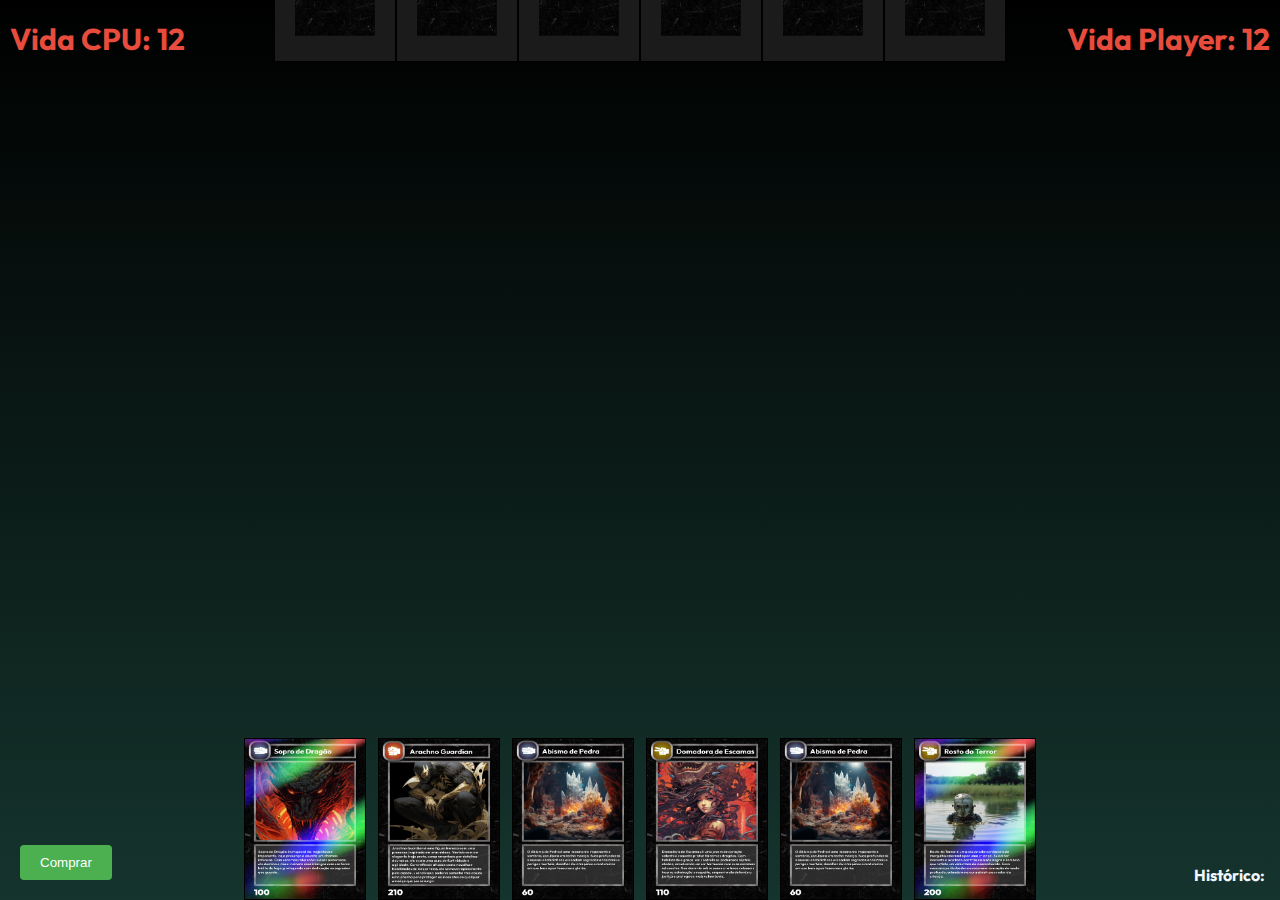
==== index.html @ d08a7989 "FIX: nome do arquivo v.1.5" ====
<!DOCTYPE html>
<html lang="pt-br">
<head>
    <meta charset="UTF-8">
    <link href="https://fonts.googleapis.com/css2?family=Outfit:wght@400;700&display=swap" rel="stylesheet">
    <meta name="viewport" content="width=device-width, initial-scale=1.0">
    <title>Jogo de Cartas - Pedra, Papel e Tesoura</title>
    <link rel="stylesheet" href="styles.css"> <!-- Link para seu arquivo de estilos CSS -->
</head>
<body>
    <div class="game-container">
        <div class="cpu-area">
            <div class="cpu-info">
                <p>Vida CPU: <span id="cpu-life">6</span></p>
            </div>
            <div class="cpu-cards">
                <!-- Cartas da CPU serão exibidas aqui -->             
            </div>
        </div>
        <div class="middle-space">
            <div class="played-cards">
                <!-- Cartas jogadas serão exibidas aqui -->
            </div>
        </div>
        <div class="player-life">
            <p>Vida Player: <span id="player-life">6</span></p>
        </div>
        <div class="player-area">
            <button id="buy-button">Comprar</button>
            <div class="player-cards">
                <!-- Cartas do jogador serão exibidas aqui -->
            </div>
            <div class="history">
                <div class="history-title">Histórico:</div>
                <div class="history-cards"></div>
            </div>
            <div id="winner-modal" class="modal">
                <div class="modal-content">
                    <p id="winner-message">Vencedor: Jogador 1</p>
                    <button id="play-again-button">Jogar Novamente</button>
                </div>
            </div>
        </div>

    <script src="script.js"></script> <!-- Link para seu arquivo de script JavaScript -->
</body>
</html>
---- styles.css ----
body, h1, h2, h3, p {
    margin: 0;
    padding: 0;
}

.game-container {
    display: flex;
    flex-direction: column;
    justify-content: space;
    align-items: center;
    height: 100vh;
    box-sizing: border-box;
    position: relative; 
}

.middle-space {
    width: 100%;
    display: flex;
    justify-content: space-around;
    align-items: center;
    margin-top: auto;
    margin-bottom: auto;
    flex-direction: column; /* Inverte a ordem vertical das cartas */
    transform: translateY(30%); /* Ajusta a posição vertical */
    gap: 10px;
}

.middle-space:hover .card {
    transform: none; 
    z-index: initial; 
    box-shadow: none; 
}

.middle-space:hover .card img {
    transform: none;
    position: static; 
    width: auto; 
    height: auto; 
}

.player-life, .cpu-info {
    font-family: "Outfit";
    font-size: 30px;
    font-weight: bold;
    color: #e74c3c;
    position: absolute;
    top: 10px;
}

.cpu-info {
    top: 20px;
    left: 10px; 
}

.player-life {
    top: 20px;
    right: 10px; 
}

.cpu-cards {
    display: flex;
    justify-content: space-around;
    width: 100%;
    max-width: 1000px;;
    margin-top: -100px;
    margin-bottom: -500px;
}


.player-cards {
    display: flex;
    justify-content: space-around;
    width: 100%;
    max-width: 1000px;
    margin-top: 200px;
    margin-bottom: 0;
}

.player-cards .card {
    margin: 0 6px; /* Ajuste o valor de acordo com o espaçamento desejado */
}

.notification {
    position: fixed;
    top: 10px;
    left: 50%;
    transform: translateX(-50%);
    background-color: rgba(0, 0, 0, 0.8);
    color: white;
    padding: 10px 20px;
    border-radius: 5px;
    font-family: "Outfit";
    font-size: 16px;
    z-index: 1000;
}

.notification-error {
    position: fixed;
    top: 10px;
    left: 50%;
    transform: translateX(-50%);
    color: white;
    padding: 10px 20px;
    border-radius: 5px;
    font-family: "Outfit";
    font-size: 16px;
    z-index: 1000;
    background-color: #e74c3c;
}

/* Estilos para o botão "Comprar" */
#buy-button {
    background-color: #4CAF50;
    color: white;
    padding: 10px 20px;
    border: none;
    border-radius: 4px;
    cursor: pointer;
    transition: background-color 0.3s ease;
}

#buy-button:hover {
    background-color: #45a049;
}

/* Posicionamento fixo no canto inferior direito */
#buy-button {
    position: fixed;
    bottom: 20px;
    left: 20px;
}


.card {
    width: 120px; 
    height: 160px; 
    background-color: #1b1b1b;
    border: 1px solid #000; 
    display: flex;
    justify-content: center;
    align-items: center;
    cursor: pointer;
    transition: transform 0.3s cubic-bezier(0.175, 0.885, 0.32, 1.275), box-shadow 0.2s ease-in-out;
    position: relative;
    perspective: 1000px;    
    transform-style: preserve-3d;
}

.cpu-cards:hover .card {
    transform: none; 
    z-index: initial; 
    box-shadow: none; 
}

.cpu-cards:hover .card img {
    transform: none;
    position: static; 
    width: auto; 
    height: auto; 
}


.card:hover {
    transform: scale(1.7) rotate(3deg); 
    z-index: 2;
    box-shadow: 2px 2px 5px rgba(0, 0, 0, 0.5);
}

.card img {
    max-width: 100%; 
}

.card:hover img {
    transform: translateY(-60%);
    position: absolute; 
    top: 50%;
    left: 50%;
    width: 120%; 
    height: 120%; 
    transform: translate(-50%, -50%) scale(1.5); 
}

.animated-card {
    animation: cardAnimation 1s ease-in-out;
    transform-origin: center;
}


.winner-card {
    border: 2px solid rgb(27, 173, 14); /* ou a cor cinza que você preferir */
}

.draw-card {
    border: 2px solid rgb(255, 255, 255); /* ou a cor cinza que você preferir */
}

.history {
    position: absolute;
    bottom: 0;
    right: 5px;
    padding: 10px;
    border-radius: 5px;
    flex-direction: column;
    align-items: center;
}

.history-title {
    font-family: "Outfit";
    color: aliceblue;
    font-weight: bold;
    margin-bottom: 5px;
    cursor: pointer; 
}

.history-cards{
    display: flex;
    flex-direction: column; 
    gap: 5px;
    max-height: 480px; 
}

.history-cards:hover .card {
    transform: none; 
    z-index: initial; 
    box-shadow: none; 
}

.history-cards:hover .card img {
    transform: none;
    position: static; 
    width: auto; 
    height: auto; 
}

.history-cards .history-container {
    display: flex;
    gap: 5px;
}

.low-opacity {
    opacity: 0.2; /* Ou o valor de opacidade desejado */
}


/* Estilos para o modal */
.modal {
    display: none;
    position: fixed;
    z-index: 1000;
    left: 0;
    top: 0;
    width: 100%;
    height: 100%;
    background-color: rgba(0, 0, 0, 0.7);
}

.modal-content {
    border-radius: 6px;
    background: linear-gradient(180deg, #15342D 0%, #000 100%);
    max-width: 300px;
    margin: auto;
    margin-top: 20%;
    padding: 35px 71px;
    border-radius: 5px;
    text-align: center;
    font-weight: bold;
    font-family: "Outfit";
    color: white;
    display: flex;
    flex-direction: column;
    gap: 20px; /* Espaçamento vertical entre os elementos */
}


#play-again-button {
    display: inline-block;
    outline: 0;
    cursor: pointer;
    border: none;
    border-radius: 5px;
    color: #fff;
    background: #1a1717;
    font-size: 16px;
    font-weight: bold;
    padding: 10px 20px;
    text-align: center;
    text-decoration: none;
    transition: background-color 0.3s ease;
}

#play-again-button:hover {
    background: #15342d;
}

body {
    background: linear-gradient(to bottom, black, #15342d);
    background-size: cover;
    overflow: hidden;
    transform-origin: top;
}

#player-life, #cpu-life {
    font-weight: bold;
    color: #e74c3c;
}
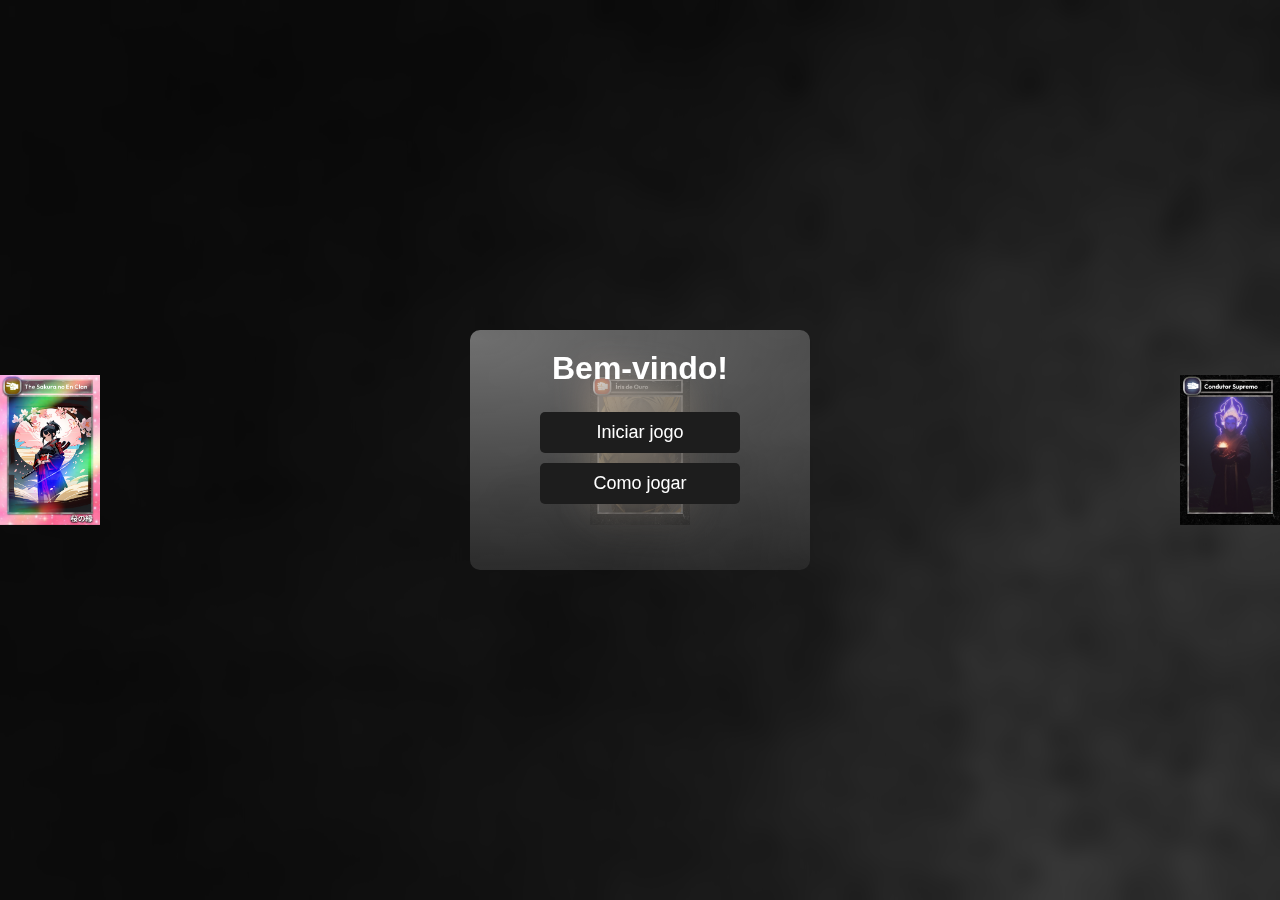
==== commit 0b506df9: "ADD: menu, button. score e etc v2.1" ====
--- a/index.html
+++ b/index.html
@@ -1,48 +1,20 @@
 <!DOCTYPE html>
-<html lang="pt-br">
+<html>
 <head>
     <meta charset="UTF-8">
-    <link href="https://fonts.googleapis.com/css2?family=Outfit:wght@400;700&display=swap" rel="stylesheet">
-    <meta name="viewport" content="width=device-width, initial-scale=1.0">
-    <title>Jogo de Cartas - Pedra, Papel e Tesoura</title>
-    <link rel="stylesheet" href="styles.css"> <!-- Link para seu arquivo de estilos CSS -->
+    <link rel="stylesheet" href="./src/css/styleSplash.css"> <!-- Link para seu arquivo de estilos CSS -->
 </head>
 <body>
-    <div class="game-container">
-        <div class="cpu-area">
-            <div class="cpu-info">
-                <p>Vida CPU: <span id="cpu-life">6</span></p>
-            </div>
-            <div class="cpu-cards">
-                <!-- Cartas da CPU serão exibidas aqui -->             
-            </div>
-        </div>
-        <div class="middle-space">
-            <div class="played-cards">
-                <!-- Cartas jogadas serão exibidas aqui -->
-            </div>
-        </div>
-        <div class="player-life">
-            <p>Vida Player: <span id="player-life">6</span></p>
-        </div>
-        <div class="player-area">
-            <button id="buy-button">Comprar</button>
-            <div class="player-cards">
-                <!-- Cartas do jogador serão exibidas aqui -->
-            </div>
-            <div class="history">
-                <div class="history-title">Histórico:</div>
-                <div class="history-cards"></div>
-            </div>
-            <div id="winner-modal" class="modal">
-                <div class="modal-content">
-                    <p id="winner-message">Vencedor: Jogador 1</p>
-                    <button id="play-again-button">Jogar Novamente</button>
-                </div>
-            </div>
-        </div>
-
-    <script src="script.js"></script> <!-- Link para seu arquivo de script JavaScript -->
+    <div class="card1"></div>
+    <div class="card2"></div>
+    <div class="card3"></div>
+    <div class="container">
+        <h1>Bem-vindo!</h1>
+        <button id="start">Iniciar jogo</button>
+        <button id="tutorial">Como jogar</button>
+        <!-- Adicione outros elementos, como logotipo ou animações, se desejar -->
+    </div>
+    <!-- Adicione outros elementos, como logotipo ou animações, se desejar -->
+    <script src="./src/js/scriptSplash.js"></script> <!-- Link para seu arquivo de script JavaScript -->
 </body>
-</html>
-
+</html>--- a/src/css/styleSplash.css
+++ b/src/css/styleSplash.css
@@ -0,0 +1,131 @@
+/* Estilize sua tela de inicialização aqui */
+
+body, h1, button {
+    margin: 0;
+    padding: 0;
+}
+
+body {
+    background-image: url("/src/background/1.jpg");
+    display: flex;
+    justify-content: center;
+    align-items: center;
+    height: 100vh;
+    font-family: Arial, sans-serif;
+    backdrop-filter: blur(10px);
+}
+
+.card1 {
+    width: 100px; /* Largura da carta */
+    height: 150px; /* Altura da carta */
+    background-image: url('/src/cartas/Papel\ 10.png'); /* Caminho para a imagem da carta */
+    background-size: cover;
+    position: absolute;
+    animation-duration: 8s; /* Duração da animação em segundos */
+    animation-timing-function: linear;
+    animation-iteration-count: infinite; /* Animação infinita */
+    right: 0;
+}
+
+.card2 {
+    width: 100px; /* Largura da carta */
+    height: 150px; /* Altura da carta */
+    background-image: url('/src/cartas/Pedra\ 2.png'); /* Caminho para a imagem da carta */
+    background-size: cover;
+    position: absolute;
+    animation-duration: 8s; /* Duração da animação em segundos */
+    animation-timing-function: linear;
+    animation-iteration-count: infinite; /* Animação infinita */
+}
+
+.card3 {
+    width: 100px; /* Largura da carta */
+    height: 150px; /* Altura da carta */
+    background-image: url('/src/cartas/Tesoura\ 14.png'); /* Caminho para a imagem da carta */
+    background-size: cover;
+    position: absolute;
+    animation-duration: 8s; /* Duração da animação em segundos */
+    animation-timing-function: linear;
+    animation-iteration-count: infinite; /* Animação infinita */
+    left: 0;
+}
+
+.container {
+    height: 200px;
+    width: 300px;
+    text-align: center;
+    background: radial-gradient(231% 135.8% at 0.9% 2.98%, rgba(255, 255, 255, 0.40) 0%, rgba(255, 255, 255, 0.00) 100%);
+    backdrop-filter: blur(21px);
+    padding: 20px;
+    border-radius: 10px;
+}
+
+
+h1 {
+    color: #ffffff;
+    font-size: 32px;
+    text-align: center;
+    margin-bottom: 20px;
+}
+
+button {
+    width: 200px;
+    background-color: #1D1D1D; /* Fundo branco */
+    color: #ffffff; /* Texto roxo */
+    border: none;
+    padding: 10px 20px;
+    font-size: 18px;
+    margin: 5px 0;
+    border-radius: 5px;
+    cursor: pointer;
+}
+
+button:hover {
+    background-color: #2ca37f; /* Fundo roxo */
+    color: #ffffff; /* Texto branco */
+}
+
+
+body {
+    overflow: hidden;
+}
+
+.card1 {
+    animation-name: moveCard1;
+}
+
+.card2 {
+    animation-name: moveCard2;
+}
+
+.card3 {
+    animation-name: moveCard3;
+}
+
+/* Define as animações de movimento para cada carta */
+@keyframes moveCard1 {
+    0% {
+        transform: translateY(100vh) rotate(0deg);
+    }
+    100% {
+        transform: translateY(-200vh) rotate(360deg);
+    }
+}
+
+@keyframes moveCard2 {
+    0% {
+        transform: translateY(100vh) rotate(0deg);
+    }
+    100% {
+        transform: translateY(-200vh) rotate(360deg);
+    }
+}
+
+@keyframes moveCard3 {
+    0% {
+        transform: translateY(100vh) rotate(0deg);
+    }
+    100% {
+        transform: translateY(-200vh) rotate(360deg);
+    }
+}
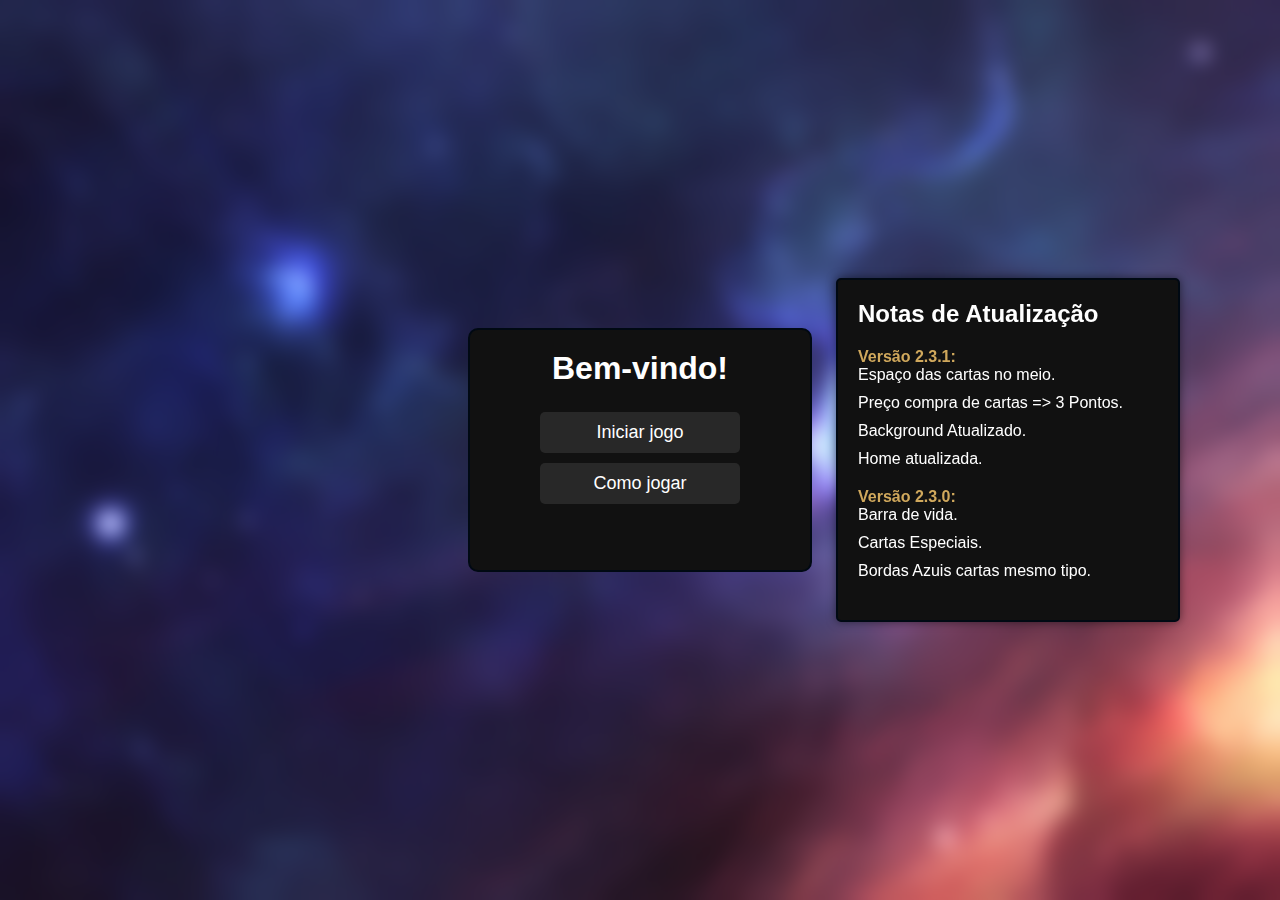
==== commit a7669c0e: "v2.3.1" ====
--- a/index.html
+++ b/index.html
@@ -2,6 +2,8 @@
 <html>
 <head>
     <meta charset="UTF-8">
+    <link rel="icon" href="/src/fav/favicon.ico" type="image/x-icon">
+    <title>Menu Inicial</title>
     <link rel="stylesheet" href="./src/css/styleSplash.css"> <!-- Link para seu arquivo de estilos CSS -->
 </head>
 <body>
@@ -14,6 +16,11 @@
         <button id="tutorial">Como jogar</button>
         <!-- Adicione outros elementos, como logotipo ou animações, se desejar -->
     </div>
+    <div id="patch-note">
+    <h2>Notas de Atualização</h2>
+    <ul>
+    </ul>
+</div>
     <!-- Adicione outros elementos, como logotipo ou animações, se desejar -->
     <script src="./src/js/scriptSplash.js"></script> <!-- Link para seu arquivo de script JavaScript -->
 </body>
--- a/src/css/styleSplash.css
+++ b/src/css/styleSplash.css
@@ -6,58 +6,58 @@
 }
 
 body {
-    background-image: url("/src/background/1.jpg");
+    background-image: url("/src/background/2.jpg");
     display: flex;
     justify-content: center;
     align-items: center;
     height: 100vh;
     font-family: Arial, sans-serif;
     backdrop-filter: blur(10px);
-}
-
-.card1 {
-    width: 100px; /* Largura da carta */
-    height: 150px; /* Altura da carta */
-    background-image: url('/src/cartas/Papel\ 10.png'); /* Caminho para a imagem da carta */
-    background-size: cover;
-    position: absolute;
-    animation-duration: 8s; /* Duração da animação em segundos */
-    animation-timing-function: linear;
-    animation-iteration-count: infinite; /* Animação infinita */
-    right: 0;
-}
-
-.card2 {
-    width: 100px; /* Largura da carta */
-    height: 150px; /* Altura da carta */
-    background-image: url('/src/cartas/Pedra\ 2.png'); /* Caminho para a imagem da carta */
-    background-size: cover;
-    position: absolute;
-    animation-duration: 8s; /* Duração da animação em segundos */
-    animation-timing-function: linear;
-    animation-iteration-count: infinite; /* Animação infinita */
-}
-
-.card3 {
-    width: 100px; /* Largura da carta */
-    height: 150px; /* Altura da carta */
-    background-image: url('/src/cartas/Tesoura\ 14.png'); /* Caminho para a imagem da carta */
-    background-size: cover;
-    position: absolute;
-    animation-duration: 8s; /* Duração da animação em segundos */
-    animation-timing-function: linear;
-    animation-iteration-count: infinite; /* Animação infinita */
-    left: 0;
+    overflow: hidden;
 }
 
 .container {
     height: 200px;
     width: 300px;
     text-align: center;
-    background: radial-gradient(231% 135.8% at 0.9% 2.98%, rgba(255, 255, 255, 0.40) 0%, rgba(255, 255, 255, 0.00) 100%);
-    backdrop-filter: blur(21px);
+    background-color: #111111; /* Cor de fundo preta */
+    border: 2px solid #000913; /* Borda branca ao redor do patch note */
     padding: 20px;
     border-radius: 10px;
+}
+
+/* Estilos para o patch note */
+#patch-note {
+    position: fixed;
+    right: 100px;
+    width: 300px;
+    padding: 20px;
+    overflow-y: auto;
+    max-height: 80vh; /* Defina uma altura máxima em relação à altura da janela de visualização */
+    background-color: #111111; 
+    border: 2px solid #000913; 
+    border-radius: 5px; /* Borda arredondada */
+    box-shadow: 0 0 10px rgba(0, 0, 0, 0.5); 
+    color: #ffffffff; 
+}
+
+/* Estilos para a lista de patch notes */
+#patch-note ul {
+    list-style-type: none;
+    padding: 0;
+}
+
+#patch-note li {
+    margin-bottom: 20px;
+}
+
+#patch-note h2 {
+    margin-top: 0;
+}
+
+/* Espaçamento entre as atualizações */
+#patch-note li:not(:last-child) {
+    margin-bottom: 10px;
 }
 
 
@@ -70,7 +70,7 @@
 
 button {
     width: 200px;
-    background-color: #1D1D1D; /* Fundo branco */
+    background-color: #282828; /* Fundo branco */
     color: #ffffff; /* Texto roxo */
     border: none;
     padding: 10px 20px;
@@ -80,52 +80,13 @@
     cursor: pointer;
 }
 
+
+
 button:hover {
     background-color: #2ca37f; /* Fundo roxo */
     color: #ffffff; /* Texto branco */
 }
 
-
-body {
-    overflow: hidden;
+#tutorial:hover {
+    color: antiquewhite;
 }
-
-.card1 {
-    animation-name: moveCard1;
-}
-
-.card2 {
-    animation-name: moveCard2;
-}
-
-.card3 {
-    animation-name: moveCard3;
-}
-
-/* Define as animações de movimento para cada carta */
-@keyframes moveCard1 {
-    0% {
-        transform: translateY(100vh) rotate(0deg);
-    }
-    100% {
-        transform: translateY(-200vh) rotate(360deg);
-    }
-}
-
-@keyframes moveCard2 {
-    0% {
-        transform: translateY(100vh) rotate(0deg);
-    }
-    100% {
-        transform: translateY(-200vh) rotate(360deg);
-    }
-}
-
-@keyframes moveCard3 {
-    0% {
-        transform: translateY(100vh) rotate(0deg);
-    }
-    100% {
-        transform: translateY(-200vh) rotate(360deg);
-    }
-}
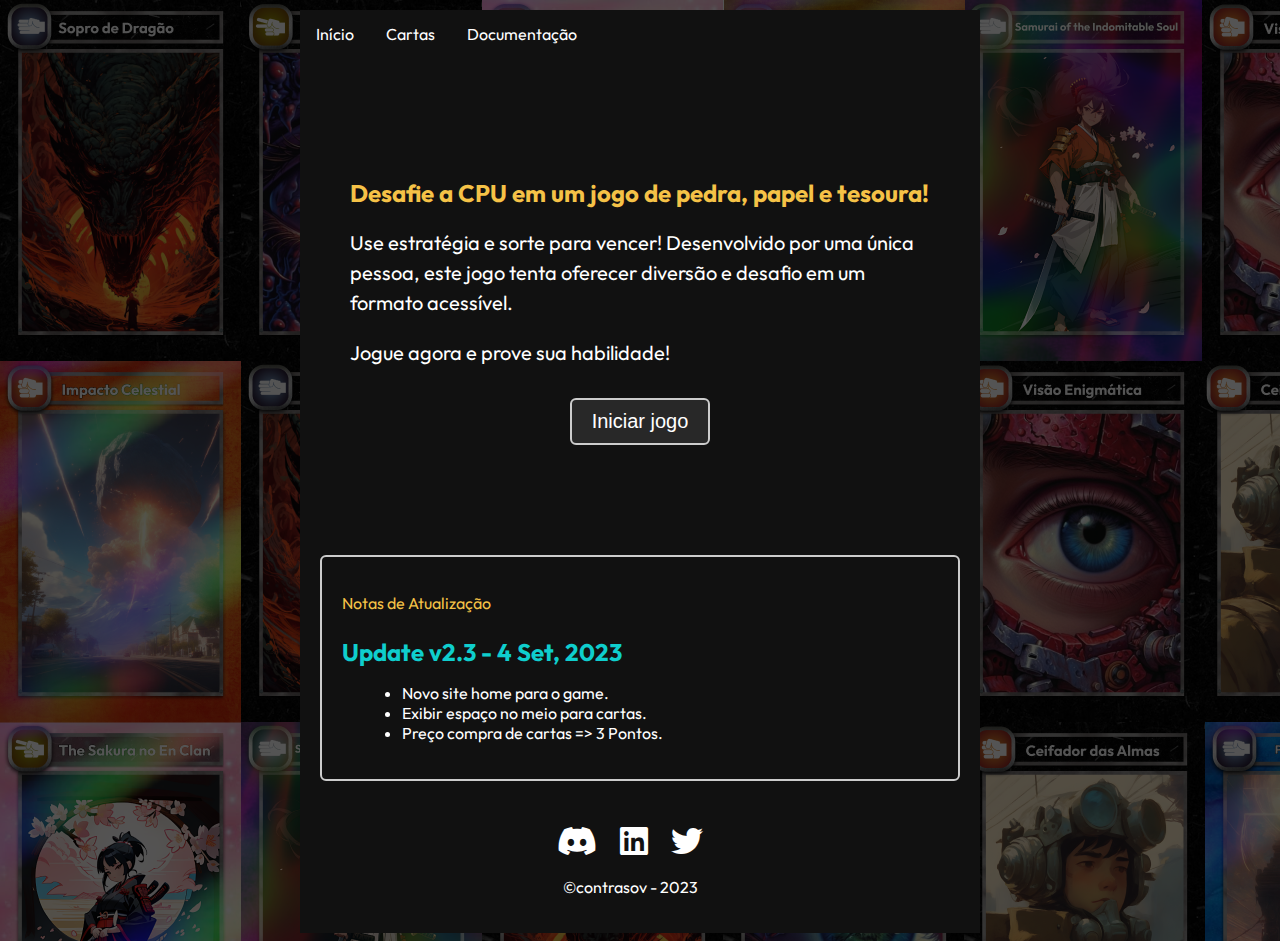
==== commit 85b60115: "v2.3" ====
--- a/index.html
+++ b/index.html
@@ -5,23 +5,49 @@
     <link rel="icon" href="/src/fav/favicon.ico" type="image/x-icon">
     <title>Menu Inicial</title>
     <link rel="stylesheet" href="./src/css/styleSplash.css"> <!-- Link para seu arquivo de estilos CSS -->
+    <link rel="preconnect" href="https://fonts.gstatic.com">
+    <link href="https://fonts.googleapis.com/css2?family=Outfit:wght@400;700&display=swap" rel="stylesheet">
+    <link rel="stylesheet" href="https://cdnjs.cloudflare.com/ajax/libs/font-awesome/6.0.0-beta3/css/all.min.css">
 </head>
 <body>
-    <div class="card1"></div>
-    <div class="card2"></div>
-    <div class="card3"></div>
-    <div class="container">
-        <h1>Bem-vindo!</h1>
-        <button id="start">Iniciar jogo</button>
-        <button id="tutorial">Como jogar</button>
+    <div class="fundo"> <!-- Container "fundo" -->
+        <div class="navbar">
+            <a href="https://game-ppt.vercel.app/">Início</a>
+            <a href="#Cartas">Cartas</a>
+            <a href="https://tan-albacore-f98.notion.site/Tutorial-PPT-bb9e0ab88cf04bc8884e6d8417bf36bb?pvs=4" target="_blank">Documentação</a>
+            <!-- Adicione mais links conforme necessário -->
+        </div>
+
+        <div class="container">
+            <h2>Desafie a CPU em um jogo de pedra, papel e tesoura!</h2> 
+            <p>Use estratégia e sorte para vencer! Desenvolvido por uma única pessoa, este jogo tenta oferecer diversão e desafio em um formato acessível.</p>  
+            <p>Jogue agora e prove sua habilidade!</p> 
+            <button id="start">Iniciar jogo</button>
+            <!-- Adicione outros elementos, como logotipo ou animações, se desejar -->
+        </div>
+        <div class="patch-note2">
+            <p>Notas de Atualização</p>
+            <h3 class="textsub">Update v2.3 - 4 Set, 2023</h3>
+            <ul>
+                <li class="point">Novo site home para o game.</li>
+                <li class="point">Exibir espaço no meio para cartas.</li>
+                <li class="point">Preço compra de cartas => 3 Pontos.</li>
+            </ul>
+        </div>
+        
+        <header>
+            <div class="icones">
+                <a href="https://discord.gg/6ncHuaQuU"><i class="fab fa-discord"></i></a>
+                <a href="https://www.linkedin.com/in/%C3%A1lvaro-santos-669354203/"><i class="fab fa-linkedin"></i></a>
+                <a href="https://twitter.com/sleep_ze"><i class="fab fa-twitter"></i></a>
+            </div>
+            <p>©contrasov - 2023</p>
+            <!-- Adicione conteúdo do cabeçalho aqui -->
+        </header>
+
         <!-- Adicione outros elementos, como logotipo ou animações, se desejar -->
-    </div>
-    <div id="patch-note">
-    <h2>Notas de Atualização</h2>
-    <ul>
-    </ul>
-</div>
-    <!-- Adicione outros elementos, como logotipo ou animações, se desejar -->
-    <script src="./src/js/scriptSplash.js"></script> <!-- Link para seu arquivo de script JavaScript -->
+
+        <script src="./src/js/scriptSplash.js"></script> <!-- Link para seu arquivo de script JavaScript -->
+    </div> <!-- Fim do container "fundo" -->
 </body>
-</html>+</html>
--- a/src/css/styleSplash.css
+++ b/src/css/styleSplash.css
@@ -1,92 +1,145 @@
-/* Estilize sua tela de inicialização aqui */
-
-body, h1, button {
-    margin: 0;
-    padding: 0;
+body {
+    font-family: 'Outfit', sans-serif; /* Define 'Outfit' como a fonte padrão */
+    margin-left: 300px;
+    margin-right: 300px;
+    background-image: url("/src/background/3.png");
+    justify-content: center; /* Centralize horizontalmente */
+    align-items: center; /* Centralize verticalmente */
 }
 
-body {
-    background-image: url("/src/background/2.jpg");
-    display: flex;
-    justify-content: center;
-    align-items: center;
-    height: 100vh;
-    font-family: Arial, sans-serif;
-    backdrop-filter: blur(10px);
-    overflow: hidden;
+.fundo {
+    background-color: #111111;
+    margin: auto;
 }
 
-.container {
-    height: 200px;
-    width: 300px;
-    text-align: center;
-    background-color: #111111; /* Cor de fundo preta */
-    border: 2px solid #000913; /* Borda branca ao redor do patch note */
-    padding: 20px;
-    border-radius: 10px;
+/* Estilos para a navbar */
+.navbar {
+    background-color: #33333300;
+    overflow: hidden;
+    margin: 10px auto; /* Centralize horizontalmente */
 }
 
-/* Estilos para o patch note */
-#patch-note {
-    position: fixed;
-    right: 100px;
-    width: 300px;
-    padding: 20px;
-    overflow-y: auto;
-    max-height: 80vh; /* Defina uma altura máxima em relação à altura da janela de visualização */
-    background-color: #111111; 
-    border: 2px solid #000913; 
-    border-radius: 5px; /* Borda arredondada */
-    box-shadow: 0 0 10px rgba(0, 0, 0, 0.5); 
-    color: #ffffffff; 
+.navbar a {
+    float: left;
+    display: block;
+    color: white;
+    text-align: center;
+    padding: 14px 16px;
+    text-decoration: none;
 }
 
-/* Estilos para a lista de patch notes */
-#patch-note ul {
-    list-style-type: none;
-    padding: 0;
+.navbar a:hover {
+    border-radius: 2px;
+    background-color: #0fcecd;
+    color: black;
 }
 
-#patch-note li {
-    margin-bottom: 20px;
+/* Estilos para a classe container */
+.container {
+    text-align: center;
+    padding: 50px;
+    margin: 50px auto; /* Margem de 50px no topo/baixo e automática nas laterais */
+    max-width: 800px; /* Define a largura máxima para o conteúdo */
 }
 
-#patch-note h2 {
-    margin-top: 0;
+.container p {
+    color: white;
+    font-size: 20px;
+    text-align: left; /* Centraliza o texto horizontalmente */
+    line-height: 1.5; /* Espaçamento entre as linhas */
 }
 
-/* Espaçamento entre as atualizações */
-#patch-note li:not(:last-child) {
-    margin-bottom: 10px;
-}
-
-
-h1 {
-    color: #ffffff;
-    font-size: 32px;
-    text-align: center;
-    margin-bottom: 20px;
-}
-
-button {
-    width: 200px;
-    background-color: #282828; /* Fundo branco */
-    color: #ffffff; /* Texto roxo */
-    border: none;
-    padding: 10px 20px;
-    font-size: 18px;
-    margin: 5px 0;
-    border-radius: 5px;
-    cursor: pointer;
+.container h2 {
+    color: #f5c247;
+    font-size: 24px;
+    text-align: left; /* Centraliza o texto horizontalmente */
 }
 
 
 
-button:hover {
-    background-color: #2ca37f; /* Fundo roxo */
-    color: #ffffff; /* Texto branco */
+.container button {
+    background-color: #282828;
+    color: white;
+    border: 2px solid #ccc;
+    padding: 10px 20px;
+    margin: 10px;
+    cursor: pointer;
+    font-size: 20px;
+    border-radius: 6px;
 }
 
-#tutorial:hover {
-    color: antiquewhite;
+.container button:hover {
+    background-color: #09b0f1;
+    color: black;
 }
+
+/* Estilos para a seção de notas de atualização */
+
+.patch-note2 {
+    border-radius: 6px;
+    background-color: #111111;
+    padding: 20px;
+    margin: 20px;
+    border: 2px solid #ccc;
+}
+
+.patch-note2 h3 {
+    color: #0fcecd;
+    font-size: 24px;
+    margin-bottom: 10px;
+}
+
+.patch-note2 ul {
+    color: white;
+    list-style-type: disc;
+    margin-left: 20px;
+}
+
+.patch-note2 p {
+    color: #f5c247;
+}
+
+/* Estilos para o cabeçalho */
+header {
+    background-color: #ffffff00;
+    color: rgb(255, 255, 255);
+    text-align: center;
+    padding: 20px;
+}
+
+header p {
+    margin-right: 20px;
+}
+
+/* Estilos gerais para links */
+a {
+    text-decoration: none;
+    color: #007bff;
+}
+
+a:hover {
+    text-decoration: underline;
+}
+
+
+/* Estilo básico para os ícones */
+.icones a {
+    text-decoration: none; /* Remove sublinhado dos links */
+    margin-right: 20px; /* Espaçamento entre os ícones */
+    font-size: 32px; /* Tamanho dos ícones */
+    color: #ffffff; /* Cor dos ícones (pode personalizar) */
+}
+
+/* Estilo de hover para os ícones (opcional) */
+.icones a:hover {
+    color: #0077B5; /* Cor ao passar o mouse sobre o LinkedIn */
+}
+
+.icones a:hover i.fa-discord {
+    color: #7289DA; /* Cor ao passar o mouse sobre o Discord */
+}
+
+.icones a:hover i.fa-twitter {
+    color: #1DA1F2; /* Cor ao passar o mouse sobre o Twitter */
+}
+
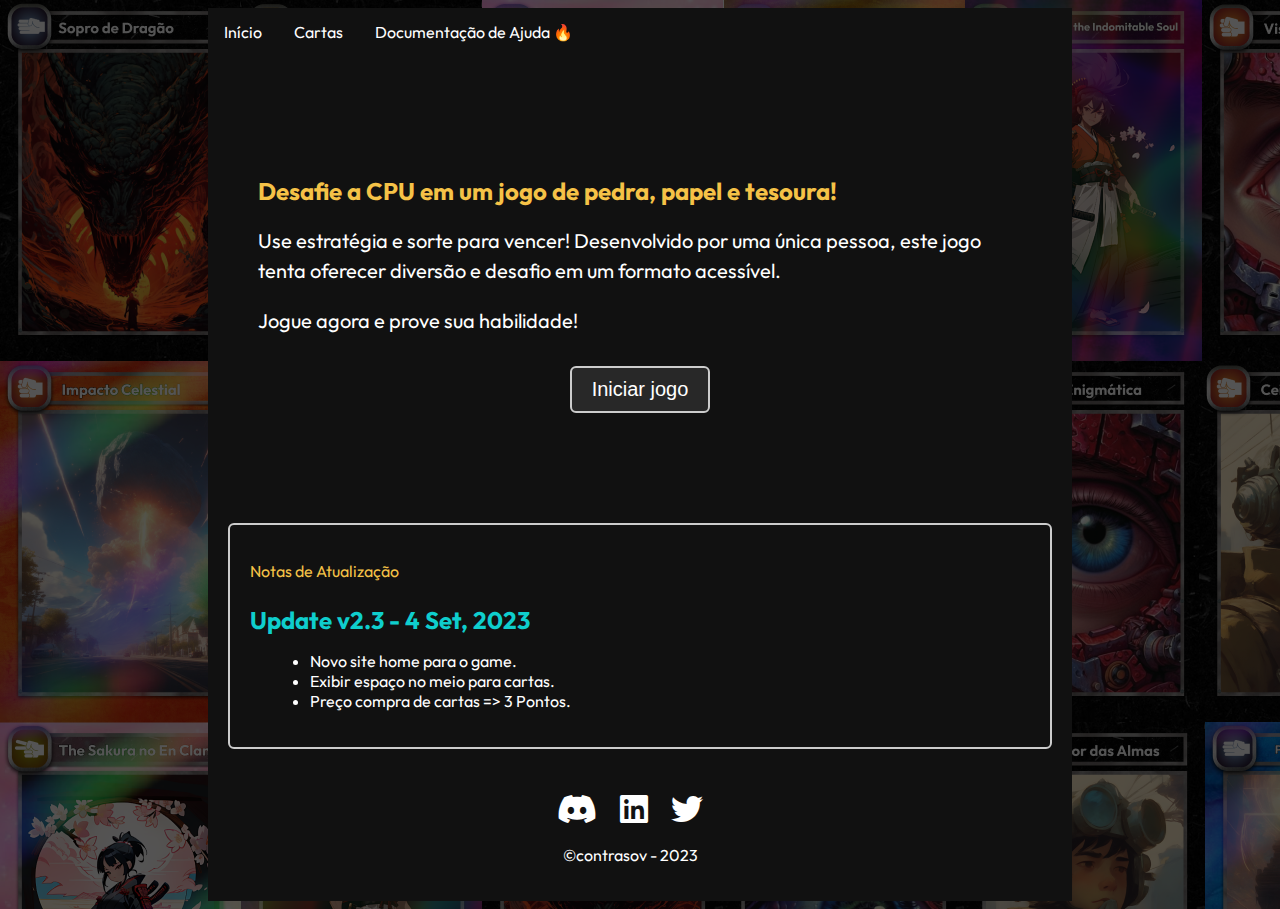
==== commit 349c7791: "v2.3 fix nav" ====
--- a/index.html
+++ b/index.html
@@ -14,7 +14,7 @@
         <div class="navbar">
             <a href="https://game-ppt.vercel.app/">Início</a>
             <a href="#Cartas">Cartas</a>
-            <a href="https://tan-albacore-f98.notion.site/Tutorial-PPT-bb9e0ab88cf04bc8884e6d8417bf36bb?pvs=4" target="_blank">Documentação</a>
+            <a href="https://tan-albacore-f98.notion.site/Tutorial-PPT-bb9e0ab88cf04bc8884e6d8417bf36bb?pvs=4" target="_blank">Documentação de Ajuda 🔥</a>
             <!-- Adicione mais links conforme necessário -->
         </div>
 
--- a/src/css/styleSplash.css
+++ b/src/css/styleSplash.css
@@ -1,22 +1,46 @@
 body {
     font-family: 'Outfit', sans-serif; /* Define 'Outfit' como a fonte padrão */
-    margin-left: 300px;
-    margin-right: 300px;
     background-image: url("/src/background/3.png");
     justify-content: center; /* Centralize horizontalmente */
     align-items: center; /* Centralize verticalmente */
 }
 
+/* Estilos para .fundo padrão */
 .fundo {
     background-color: #111111;
     margin: auto;
 }
 
+/* Media query para telas pequenas (até 768px de largura ou 1366px de altura) */
+@media (max-width: 768px), (max-height: 1366px) {
+    .fundo {
+        margin-left: 5px; /* Aumente o valor da margem esquerda para celular */
+        margin-right: 5px; /* Aumente o valor da margem direita para celular */
+    }
+}
+
+/* Media query para telas médias (768px a 1366px de largura) */
+@media (min-width: 769px) and (max-width: 1366px) {
+    .fundo {
+        margin-left: 200px;
+        margin-right: 200px;
+    }
+}
+
+/* Media query para telas grandes (acima de 1366px de largura) */
+@media (min-width: 1367px) {
+    .fundo {
+        margin-left: 400px;
+        margin-right: 400px;
+    }
+}
+
+
+
 /* Estilos para a navbar */
 .navbar {
     background-color: #33333300;
     overflow: hidden;
-    margin: 10px auto; /* Centralize horizontalmente */
 }
 
 .navbar a {
@@ -68,6 +92,8 @@
     border-radius: 6px;
 }
 
+
+
 .container button:hover {
     background-color: #09b0f1;
     color: black;
@@ -117,11 +143,6 @@
     color: #007bff;
 }
 
-a:hover {
-    text-decoration: underline;
-}
-
-
 /* Estilo básico para os ícones */
 .icones a {
     text-decoration: none; /* Remove sublinhado dos links */
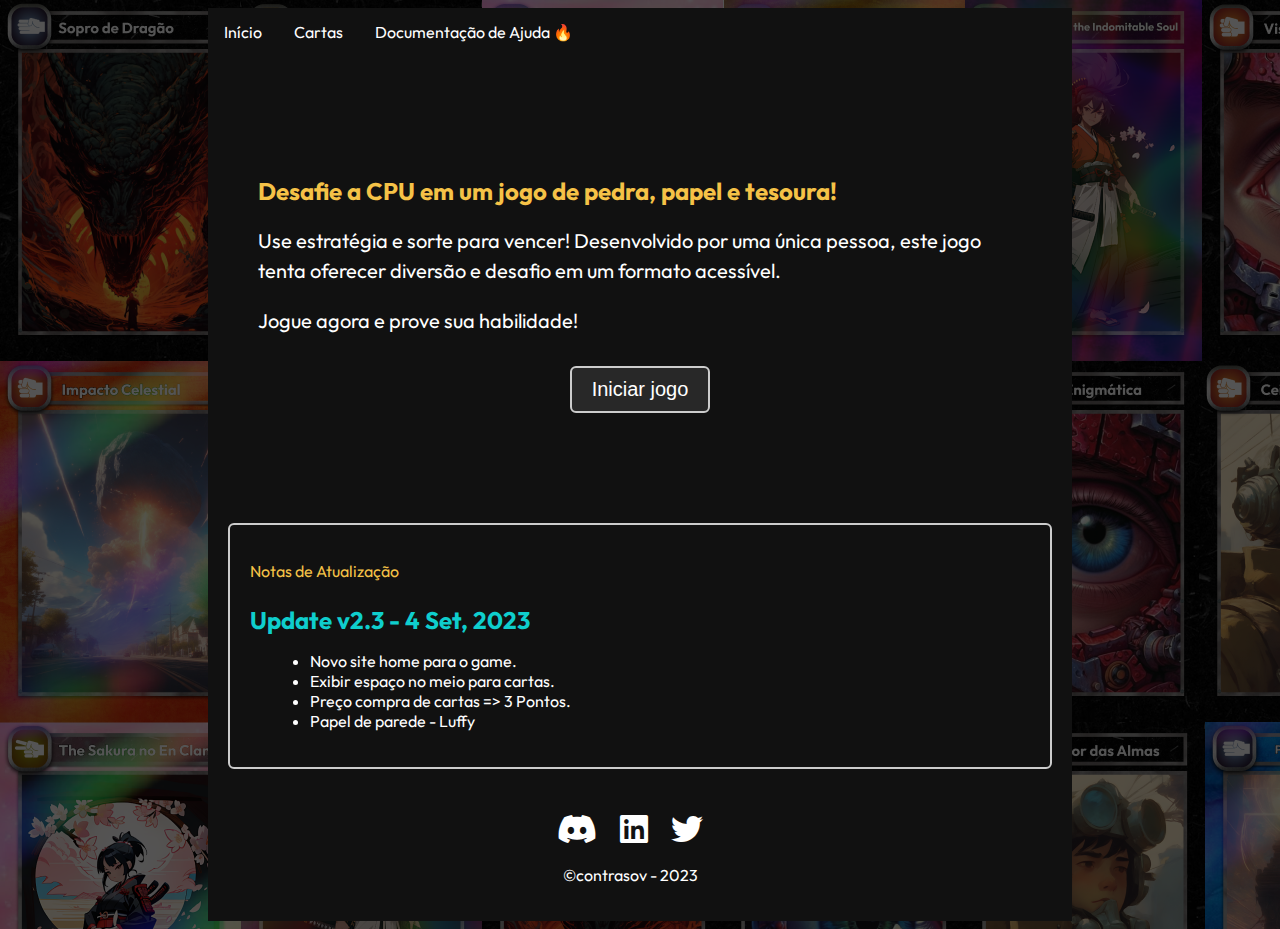
==== commit ba1d5517: "v2.3" ====
--- a/index.html
+++ b/index.html
@@ -32,6 +32,7 @@
                 <li class="point">Novo site home para o game.</li>
                 <li class="point">Exibir espaço no meio para cartas.</li>
                 <li class="point">Preço compra de cartas => 3 Pontos.</li>
+                <li class="point">Papel de parede - Luffy</li>
             </ul>
         </div>
         
